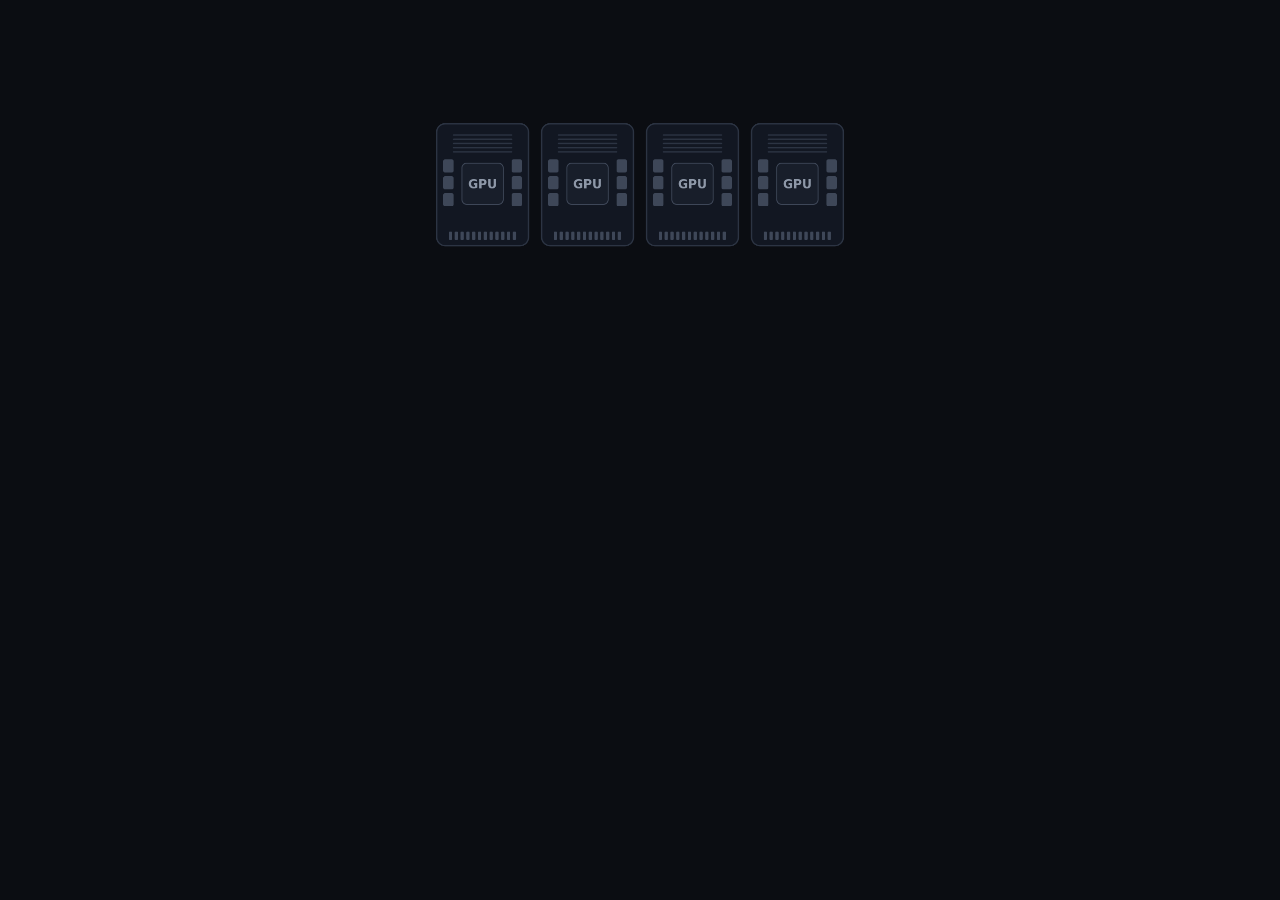
==== shorts/s01/anim/index.html @ 780948a7 "Short 01 anim: seekable canvas timeline, scenes.json, hook and MoE scenes Single self-contained inde" ====
<!DOCTYPE html>
<html lang="en">
<head>
<meta charset="utf-8">
<meta name="viewport" content="width=device-width, initial-scale=1">
<title>Short 01 · Decode is a memory problem</title>
<style>
  html, body { margin: 0; padding: 0; width: 100%; height: 100%; overflow: hidden; background: #0b0d12; }
  body { display: flex; align-items: center; justify-content: center; }
  canvas { display: block; width: min(100vw, calc(100vh * 9 / 16)); height: min(100vh, calc(100vw * 16 / 9)); cursor: pointer; }
</style>
</head>
<body>
<canvas id="stage" width="1080" height="1920"></canvas>
<script>
/*
  Short 01: Why LLM decoding is bound by memory bandwidth.
  1080x1920, 30 fps, 175 s. Every figure on screen comes from shorts/s01/script.en.md.

  Deterministic, seekable timeline. window.__seek(t) (alias window.renderAt) draws the exact frame
  for time t in seconds; window.__duration (alias window.DURATION) is the length. Nothing depends
  on the wall clock, there are no timers and no CSS animation; randomness is seeded.
  Paused by default. Preview: click or Space = play/pause, Left/Right = -/+1 s (Shift: 5 s),
  Home/End. URL: ?t=42 opens at 42 s, ?autoplay plays on load.
  The bottom 380 px (y >= 1540) are never drawn: they are reserved for burned-in subtitles.
*/
(() => {
'use strict';

// ---------- Canvas, palette, type ----------
const W = 1080, H = 1920;
const SAFE_BOTTOM = H - 380;          // y >= 1540 stays empty
const DURATION = 175;                 // 2:55
const FPS = 30;
const EXIT = 0.35;                    // scene exit fade, seconds

const C = {
  bg: '#0b0d12',
  panel: '#121722',
  panel2: '#181e2a',
  tile: '#242b38',
  line: '#2c3443',
  dim: '#3e4758',
  muted: '#8e98a8',
  text: '#f2f4f7',
  accent: '#ffb020',
};
const FONT = 'Inter, "SF Pro Display", "SF Pro Text", system-ui, -apple-system, "Segoe UI", Roboto, ' +
  '"Helvetica Neue", Arial, "Liberation Sans", "DejaVu Sans", sans-serif';

const canvas = document.getElementById('stage');
const ctx = canvas.getContext('2d');
let SA = 1;                           // scene alpha (exit fade), multiplied into every draw

// ---------- Timing ----------
const clamp01 = x => (x < 0 ? 0 : x > 1 ? 1 : x);
const lerp = (a, b, k) => a + (b - a) * k;
const frac = x => x - Math.floor(x);
const E = {
  lin: k => k,
  out: k => 1 - Math.pow(1 - k, 3),
  inOut: k => (k < 0.5 ? 4 * k * k * k : 1 - Math.pow(-2 * k + 2, 3) / 2),
};
// Eased progress through the window [t0, t0 + d].
const P = (t, t0, d = 0.5, e = E.out) => e(clamp01((t - t0) / d));
// On at t0, off at t1.
const pulse = (t, t0, t1, d = 0.4) => P(t, t0, d) * (1 - P(t, t1, d));

// ---------- Seeded randomness ----------
function mulberry32(a) {
  return () => {
    a = (a + 0x6d2b79f5) | 0;
    let t = Math.imul(a ^ (a >>> 15), 1 | a);
    t = (t + Math.imul(t ^ (t >>> 7), 61 | t)) ^ t;
    return ((t ^ (t >>> 14)) >>> 0) / 4294967296;
  };
}
function hash01(a, b) {
  let x = (Math.imul(a, 374761393) + Math.imul(b, 668265263)) | 0;
  x = Math.imul(x ^ (x >>> 13), 1274126177);
  x ^= x >>> 16;
  return (x >>> 0) / 4294967296;
}
function pickDistinct(rnd, n, k) {
  const s = new Set();
  while (s.size < k) s.add(Math.floor(rnd() * n));
  return s;
}

// ---------- Colour ----------
const rgbCache = {};
function rgb(hex) {
  if (!rgbCache[hex]) {
    const n = parseInt(hex.slice(1), 16);
    rgbCache[hex] = [(n >> 16) & 255, (n >> 8) & 255, n & 255];
  }
  return rgbCache[hex];
}
function mix(a, b, k) {
  if (k <= 0) return a;
  if (k >= 1) return b;
  const A = rgb(a), B = rgb(b);
  return `rgb(${Math.round(A[0] + (B[0] - A[0]) * k)},${Math.round(A[1] + (B[1] - A[1]) * k)},` +
    `${Math.round(A[2] + (B[2] - A[2]) * k)})`;
}

// ---------- Drawing helpers ----------
function alpha(a) { ctx.globalAlpha = clamp01(a) * SA; }
function setFont(size, weight) { ctx.font = `${weight} ${size}px ${FONT}`; }
function rrPath(x, y, w, h, r) {
  r = Math.max(0, Math.min(r, w / 2, h / 2));
  ctx.beginPath();
  ctx.moveTo(x + r, y);
  ctx.arcTo(x + w, y, x + w, y + h, r);
  ctx.arcTo(x + w, y + h, x, y + h, r);
  ctx.arcTo(x, y + h, x, y, r);
  ctx.arcTo(x, y, x + w, y, r);
  ctx.closePath();
}
function fillRR(x, y, w, h, r, color, a = 1) {
  if (a <= 0 || w <= 0 || h <= 0) return;
  alpha(a); ctx.fillStyle = color; rrPath(x, y, w, h, r); ctx.fill();
}
function strokeRR(x, y, w, h, r, color, lw = 2, a = 1, dash) {
  if (a <= 0) return;
  alpha(a); ctx.strokeStyle = color; ctx.lineWidth = lw;
  if (dash) ctx.setLineDash(dash);
  rrPath(x, y, w, h, r); ctx.stroke();
  if (dash) ctx.setLineDash([]);
}
function seg(x0, y0, x1, y1, color, lw = 2, a = 1, dash, dashOffset = 0) {
  if (a <= 0) return;
  alpha(a); ctx.strokeStyle = color; ctx.lineWidth = lw; ctx.lineCap = 'round';
  if (dash) { ctx.setLineDash(dash); ctx.lineDashOffset = dashOffset; }
  ctx.beginPath(); ctx.moveTo(x0, y0); ctx.lineTo(x1, y1); ctx.stroke();
  if (dash) { ctx.setLineDash([]); ctx.lineDashOffset = 0; }
  ctx.lineCap = 'butt';
}
function bez(p0, p1, p2, p3, u) {
  const v = 1 - u;
  const a = v * v * v, b = 3 * v * v * u, c = 3 * v * u * u, d = u * u * u;
  return [a * p0[0] + b * p1[0] + c * p2[0] + d * p3[0], a * p0[1] + b * p1[1] + c * p2[1] + d * p3[1]];
}
// Stroke a cubic Bezier from u = 0 to u = upto.
function strokeBez(p0, p1, p2, p3, upto, color, lw, a, dash, dashOffset = 0) {
  if (upto <= 0 || a <= 0) return;
  alpha(a); ctx.strokeStyle = color; ctx.lineWidth = lw; ctx.lineCap = 'round';
  if (dash) { ctx.setLineDash(dash); ctx.lineDashOffset = dashOffset; }
  ctx.beginPath();
  for (let i = 0; i <= 48; i++) {
    const p = bez(p0, p1, p2, p3, upto * i / 48);
    if (i) ctx.lineTo(p[0], p[1]); else ctx.moveTo(p[0], p[1]);
  }
  ctx.stroke();
  if (dash) { ctx.setLineDash([]); ctx.lineDashOffset = 0; }
  ctx.lineCap = 'butt';
}

const hasLS = 'letterSpacing' in ctx;
// One-style text; shrinks to maxW when needed. Returns the drawn width.
function text(s, x, y, o = {}) {
  const a = o.a == null ? 1 : o.a;
  const size = o.size || 48, weight = o.weight || 600;
  if (hasLS && o.ls) ctx.letterSpacing = o.ls + 'px';
  setFont(size, weight);
  let w = ctx.measureText(s).width;
  if (o.maxW && w > o.maxW) { setFont(size * o.maxW / w, weight); w = o.maxW; }
  if (a > 0) {
    alpha(a);
    ctx.fillStyle = o.color || C.text;
    ctx.textAlign = o.align || 'center';
    ctx.textBaseline = 'alphabetic';
    ctx.fillText(s, x, y);
  }
  if (hasLS && o.ls) ctx.letterSpacing = '0px';
  return w;
}
// A line made of parts [{s, color, weight, a, pill}]. It is laid out at its full width, so
// nothing shifts while the parts appear one at a time.
function rich(parts, x, y, o = {}) {
  const size = o.size || 52, baseW = o.weight || 600, rise = o.rise == null ? 14 : o.rise;
  const ws = parts.map(p => { setFont(size, p.weight || baseW); return ctx.measureText(p.s).width; });
  const total = ws.reduce((s, w) => s + w, 0);
  const k = o.maxW && total > o.maxW ? o.maxW / total : 1;
  const fs = size * k, tw = total * k;
  let cx = o.align === 'left' ? x : o.align === 'right' ? x - tw : x - tw / 2;
  const x0 = cx, boxes = [];
  ctx.textAlign = 'left'; ctx.textBaseline = 'alphabetic';
  parts.forEach((p, i) => {
    const w = ws[i] * k, a = p.a == null ? 1 : p.a;
    boxes.push({ x: cx, w });
    if (a > 0) {
      const dy = (1 - a) * rise;
      let color = p.color || C.text;
      if (p.pill > 0) {
        const px = fs * 0.24;
        fillRR(cx - px, y + dy - fs * 0.86, w + 2 * px, fs * 1.1, fs * 0.22, C.accent, a * p.pill);
        color = mix(color, C.bg, p.pill);
      }
      setFont(fs, p.weight || baseW);
      alpha(a); ctx.fillStyle = color;
      ctx.fillText(p.s, cx, y + dy);
    }
    cx += w;
  });
  return { x0, w: tw, fs, boxes };
}
function wrap(s, size, weight, maxW) {
  setFont(size, weight);
  const out = [];
  let cur = '';
  for (const word of s.split(' ')) {
    const test = cur ? cur + ' ' + word : word;
    if (cur && ctx.measureText(test).width > maxW) { out.push(cur); cur = word; } else cur = test;
  }
  if (cur) out.push(cur);
  return out;
}
// Scene label, top left.
function kicker(label, t) {
  const a = P(t, 0.05, 0.45);
  fillRR(96, 140, 8, 38, 3, C.accent, a);
  text(label.toUpperCase(), 124, 172, { size: 32, weight: 700, color: C.muted, align: 'left', ls: 4, a });
}

// =====================================================================================
// Scene 1 - Hook (0-8 s)
// =====================================================================================
function gpuCard(x, y, w, h, lit) {
  fillRR(x, y, w, h, 18, C.panel);
  strokeRR(x, y, w, h, 18, C.line, 3);
  for (let j = 0; j < 5; j++) seg(x + 36, y + 24 + j * 9, x + w - 36, y + 24 + j * 9, C.line, 3);
  const dx = x + w / 2 - 44, dy = y + 84;
  fillRR(dx, dy, 88, 88, 10, C.panel2);
  strokeRR(dx, dy, 88, 88, 10, C.dim, 2);
  text('GPU', x + w / 2, dy + 54, { size: 26, weight: 700, color: C.muted });
  for (let j = 0; j < 3; j++) {
    const k = clamp01(lit * 1.6 - j * 0.3);
    fillRR(dx - 40, dy - 8 + j * 36, 22, 28, 4, mix(C.dim, C.accent, k));
    fillRR(dx + 106, dy - 8 + j * 36, 22, 28, 4, mix(C.dim, C.accent, k));
  }
  for (let j = 0; j < 12; j++) fillRR(x + 26 + j * 12.4, y + h - 30, 7, 18, 2, C.dim);
}

function sHook(t) {
  const cw = 196, ch = 260, gap = 28, x0 = (W - (4 * cw + 3 * gap)) / 2, y0 = 236;
  const mid = [];
  for (let i = 0; i < 4; i++) {
    const x = x0 + i * (cw + gap);
    gpuCard(x, y0 + (1 - P(t, i * 0.05, 0.7)) * 28, cw, ch, P(t, 0.3 + i * 0.12, 0.6));
    mid.push(x + cw / 2);
  }
  // Four memory streams merge into one number.
  const draw = P(t, 1.0, 0.8, E.inOut), flow = P(t, 1.7, 0.5);
  for (let i = 0; i < 4; i++) {
    const p0 = [mid[i], y0 + ch + 10], p3 = [540 + (i - 1.5) * 46, 640];
    const p1 = [p0[0], p0[1] + 80], p2 = [p3[0], p3[1] - 70];
    strokeBez(p0, p1, p2, p3, draw, C.accent, 4, 0.3);
    strokeBez(p0, p1, p2, p3, 1, C.accent, 4, flow * 0.95, [8, 16], -t * 70);
  }
  const b = P(t, 1.3, 0.6);
  text('2,560 GB/s', 540, 790 + (1 - b) * 26, { size: 150, weight: 800, color: C.accent, maxW: 920, a: b });

  // A funnel: a lot goes in, little comes out.
  const f = P(t, 3.0, 0.7, E.inOut);
  if (f > 0) {
    ctx.save();
    ctx.beginPath(); ctx.rect(0, 846, W, 170 * f); ctx.clip();
    const g = ctx.createLinearGradient(0, 850, 0, 990);
    g.addColorStop(0, 'rgba(255,176,32,0.20)');
    g.addColorStop(1, 'rgba(255,176,32,0.04)');
    alpha(1); ctx.fillStyle = g;
    ctx.beginPath();
    ctx.moveTo(280, 850); ctx.lineTo(800, 850); ctx.lineTo(562, 988); ctx.lineTo(518, 988); ctx.closePath();
    ctx.fill();
    seg(280, 850, 518, 988, C.dim, 3);
    seg(800, 850, 562, 988, C.dim, 3);
    for (let i = 0; i < 4; i++) seg(340 + i * 133, 856, 540, 990, C.accent, 3, 0.7, [6, 14], -t * 50);
    seg(540, 990, 540, 1016, C.accent, 3, 0.8);
    ctx.restore();
  }
  const c = P(t, 3.3, 0.6);
  text('40 tok/s', 540, 1132 + (1 - c) * 26, { size: 130, weight: 800, maxW: 900, a: c });
  const q = P(t, 4.5, 0.55);
  if (q > 0) {
    ctx.save();
    ctx.translate(540, 1452);
    const s = 0.88 + 0.12 * q;
    ctx.scale(s, s);
    text('?', 0, 0, { size: 320, weight: 800, color: C.accent, a: q });
    ctx.restore();
  }
}

// =====================================================================================
// Scene 1b - Mixture of experts (8-20 s)
// =====================================================================================
const MOE = (() => {
  const rnd = mulberry32(20261029);
  const times = [2.2, 4.8, 7.4, 10.0];           // a new token is routed at each of these
  return { times, sets: times.map(() => pickDistinct(rnd, 896, 16)) };
})();

function moeOn(t, i) {
  let on = 0;
  for (let k = 0; k < MOE.times.length; k++) {
    if (!MOE.sets[k].has(i)) continue;
    const next = MOE.times[k + 1];
    on = Math.max(on, P(t, MOE.times[k], 0.3) * (next == null ? 1 : 1 - P(t, next, 0.3)));
  }
  return on;
}

function sMoE(t) {
  kicker('Mixture of experts', t);
  rich([
    { s: '2.8T total', a: P(t, 0.4, 0.5) },
    { s: '  →  ', color: C.muted, a: P(t, 2.2, 0.4) },
    { s: '104B active per token', color: C.accent, a: P(t, 2.3, 0.5) },
  ], 540, 254, { size: 56, weight: 700, maxW: 920 });

  // 896 routed experts, 32 x 28.
  const cols = 32, tile = 22, pitch = 27, gx = (W - (cols * pitch - 5)) / 2, gy = 300;
  const dim = P(t, 2.2, 0.4);
  for (let i = 0; i < 896; i++) {
    const c = i % cols, r = (i / cols) | 0;
    const ap = P(t, 0.1 + (c + r) * 0.011, 0.3);
    if (ap <= 0) continue;
    const on = moeOn(t, i);
    fillRR(gx + c * pitch, gy + r * pitch, tile, tile, 4, mix(C.tile, C.accent, on), ap * (1 - 0.5 * dim * (1 - on)));
  }

  // Legend: 16 routed experts light up, plus 2 shared experts that every token uses.
  const la = P(t, 2.8, 0.5);
  if (la > 0) {
    setFont(36, 600);
    const s1 = '16 of 896 experts', s2 = '+ 2 shared';
    const w1 = ctx.measureText(s1).width, w2 = ctx.measureText(s2).width;
    const total = 26 + 14 + w1 + 56 + 26 + 8 + 26 + 14 + w2;
    let x = 540 - total / 2;
    const y = 1110;
    fillRR(x, y - 26, 26, 26, 5, C.accent, la); x += 40;
    text(s1, x, y, { size: 36, weight: 600, align: 'left', a: la }); x += w1 + 56;
    fillRR(x, y - 26, 26, 26, 5, C.text, la); x += 34;
    fillRR(x, y - 26, 26, 26, 5, C.text, la); x += 40;
    text(s2, x, y, { size: 36, weight: 600, align: 'left', a: la });
  }

  // Bytes read per token.
  rich([
    { s: '104B active', a: P(t, 5.6, 0.5) },
    { s: ' × ~0.5 byte per weight', a: P(t, 6.2, 0.5) },
    { s: ' (4-bit)', color: C.muted, a: P(t, 6.7, 0.5) },
  ], 540, 1232, { size: 50, weight: 600, maxW: 920 });
  const r52 = P(t, 7.3, 0.6);
  const w52 = text('≈ 52 GB read per token', 540, 1334 + (1 - r52) * 20,
    { size: 74, weight: 800, color: C.accent, maxW: 920, a: r52 });
  const u = P(t, 9.8, 0.7, E.inOut);
  if (u > 0) fillRR(540 - w52 / 2, 1354, w52 * u, 5, 2.5, C.accent, 1);
  const na = P(t, 8.8, 0.5);
  wrap('(lower bound; parts kept in higher precision push it up)', 36, 500, 900).forEach((ln, i) => {
    text(ln, 540, 1418 + i * 48, { size: 36, weight: 500, color: C.muted, a: na });
  });
}

// =====================================================================================
// Scenes not built yet: title card only.
// =====================================================================================
function placeholder(title) {
  return t => {
    kicker(title, t);
    text(title, 540, 760, { size: 64, weight: 700, maxW: 920, a: P(t, 0.1, 0.5) });
  };
}

// =====================================================================================
// Timeline
// =====================================================================================
const SCENES = [
  { id: '1', title: 'Hook', start: 0, end: 8, draw: sHook },
  { id: '1b', title: 'Mixture of experts', start: 8, end: 20, draw: sMoE },
  { id: '2', title: 'The path of a weight', start: 20, end: 40, draw: placeholder('The path of a weight') },
  { id: '3', title: 'The mechanism', start: 40, end: 80, draw: placeholder('The mechanism') },
  { id: '4', title: 'The red kimi budget', start: 80, end: 125, draw: placeholder('The red kimi budget') },
  { id: '5', title: 'Why 16 drives in 4 groups', start: 125, end: 162, draw: placeholder('Why 16 drives in 4 groups') },
  { id: '5b', title: 'Recall question', start: 162, end: 165, draw: placeholder('Recall question') },
  { id: '6', title: 'Takeaway', start: 165, end: 175, draw: placeholder('Takeaway') },
];

let current = 0;
function renderAt(t) {
  t = Math.min(DURATION, Math.max(0, Number(t) || 0));
  current = t;
  ctx.setTransform(1, 0, 0, 1, 0, 0);
  ctx.globalAlpha = 1;
  ctx.fillStyle = C.bg;
  ctx.fillRect(0, 0, W, H);
  let i = SCENES.length - 1;
  while (i > 0 && t < SCENES[i].start) i--;
  const s = SCENES[i], lt = t - s.start, d = s.end - s.start;
  SA = i === SCENES.length - 1 ? 1 : 1 - P(lt, d - EXIT, EXIT, E.inOut);
  ctx.save();
  ctx.beginPath(); ctx.rect(0, 0, W, SAFE_BOTTOM); ctx.clip();
  s.draw(lt, d);
  ctx.restore();
  SA = 1;
  return t;
}

// ---------- Public API ----------
window.__duration = DURATION;
window.DURATION = DURATION;
window.__fps = FPS;
window.__scenes = SCENES.map(({ id, title, start, end }) => ({ id, title, start, end }));
window.__seek = renderAt;
window.renderAt = renderAt;

// ---------- Preview playback (only ever calls __seek) ----------
let playing = false, playFrom = 0, wall0 = null;
function tick(now) {
  if (!playing) return;
  if (wall0 == null) wall0 = now;
  const t = playFrom + (now - wall0) / 1000;
  window.__seek(Math.min(t, DURATION));
  if (t >= DURATION) { playing = false; return; }
  requestAnimationFrame(tick);
}
function play() {
  if (playing) return;
  playFrom = current >= DURATION ? 0 : current;
  wall0 = null;
  playing = true;
  requestAnimationFrame(tick);
}
function pause() { playing = false; }
function toggle() { if (playing) pause(); else play(); }
function nudge(dt) { pause(); window.__seek(current + dt); }
canvas.addEventListener('click', toggle);
window.addEventListener('keydown', e => {
  if (e.code === 'Space' || e.key === 'k') { e.preventDefault(); toggle(); }
  else if (e.key === 'ArrowRight') nudge(e.shiftKey ? 5 : 1);
  else if (e.key === 'ArrowLeft') nudge(e.shiftKey ? -5 : -1);
  else if (e.key === 'Home') nudge(-DURATION);
  else if (e.key === 'End') nudge(DURATION);
});

const params = new URLSearchParams(location.search);
renderAt(parseFloat(params.get('t')) || 0);
window.__ready = true;
if (params.has('autoplay') || location.hash === '#play') play();
})();
</script>
</body>
</html>
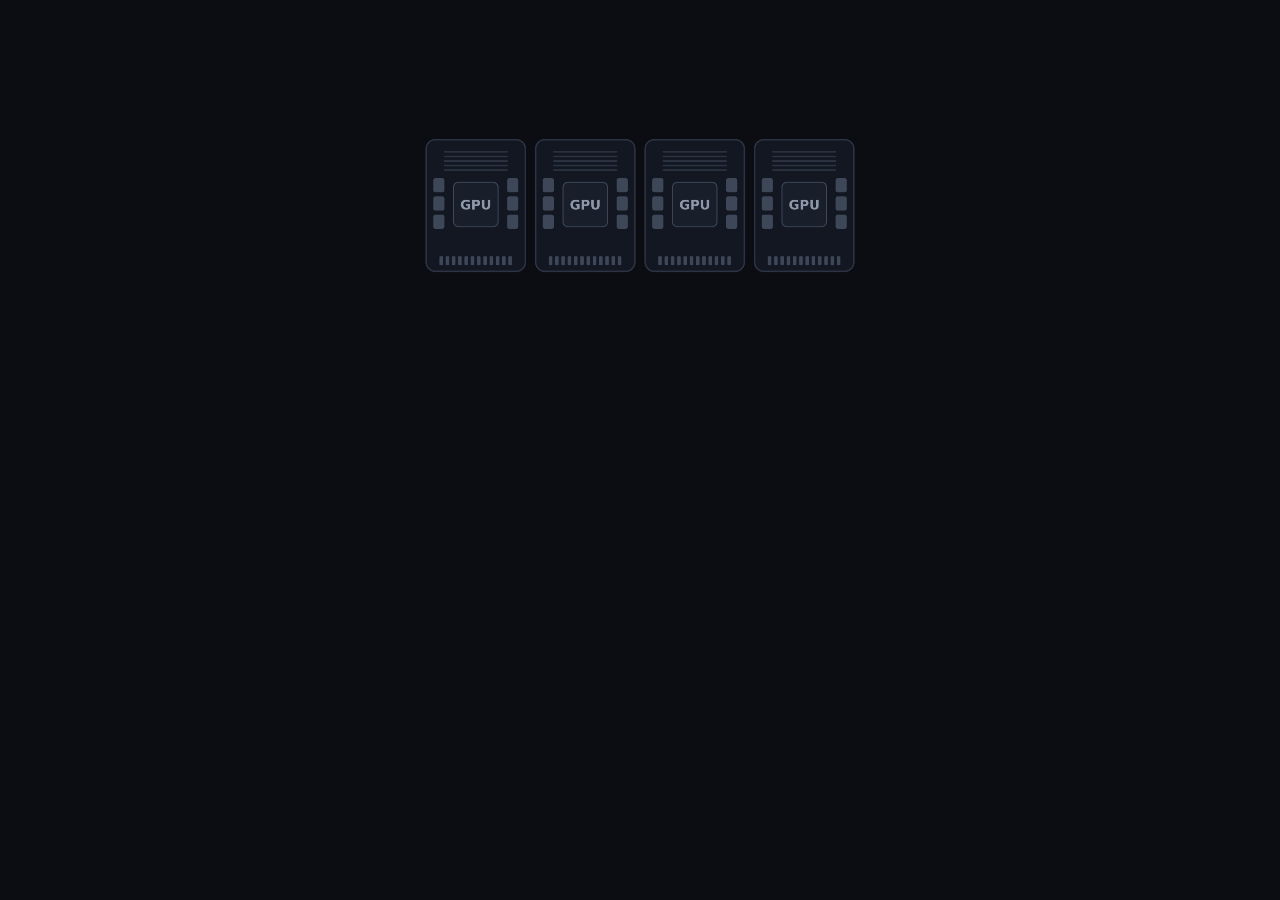
==== commit 5065f3c4: "Short 01 anim: scenes 2 (path of a weight) and 3 (mechanism) Scene 2 lights NVMe, host RAM, PCIe, VR" ====
--- a/shorts/s01/anim/index.html
+++ b/shorts/s01/anim/index.html
@@ -214,7 +214,16 @@
     if (cur && ctx.measureText(test).width > maxW) { out.push(cur); cur = word; } else cur = test;
   }
   if (cur) out.push(cur);
-  return out;
+  if (out.length !== 2) return out;
+  // Two lines: split where the longer line is shortest, so no word is left alone.
+  const words = s.split(' ');
+  let best = out, bestW = Infinity;
+  for (let i = 1; i < words.length; i++) {
+    const a = words.slice(0, i).join(' '), b = words.slice(i).join(' ');
+    const w = Math.max(ctx.measureText(a).width, ctx.measureText(b).width);
+    if (w <= maxW && w < bestW) { best = [a, b]; bestW = w; }
+  }
+  return best;
 }
 // Scene label, top left.
 function kicker(label, t) {
@@ -243,51 +252,57 @@
 }
 
 function sHook(t) {
-  const cw = 196, ch = 260, gap = 28, x0 = (W - (4 * cw + 3 * gap)) / 2, y0 = 236;
+  // Cards are drawn at 196x260 and scaled up.
+  const k = 1.08, cw = 196 * k, ch = 260 * k, gap = 22, x0 = (W - (4 * cw + 3 * gap)) / 2, y0 = 270;
   const mid = [];
   for (let i = 0; i < 4; i++) {
     const x = x0 + i * (cw + gap);
-    gpuCard(x, y0 + (1 - P(t, i * 0.05, 0.7)) * 28, cw, ch, P(t, 0.3 + i * 0.12, 0.6));
+    ctx.save();
+    ctx.translate(x, y0 + (1 - P(t, i * 0.05, 0.7)) * 28);
+    ctx.scale(k, k);
+    gpuCard(0, 0, 196, 260, P(t, 0.3 + i * 0.12, 0.6));
+    ctx.restore();
     mid.push(x + cw / 2);
   }
   // Four memory streams merge into one number.
   const draw = P(t, 1.0, 0.8, E.inOut), flow = P(t, 1.7, 0.5);
   for (let i = 0; i < 4; i++) {
-    const p0 = [mid[i], y0 + ch + 10], p3 = [540 + (i - 1.5) * 46, 640];
-    const p1 = [p0[0], p0[1] + 80], p2 = [p3[0], p3[1] - 70];
+    const p0 = [mid[i], y0 + ch + 10], p3 = [540 + (i - 1.5) * 46, 680];
+    const p1 = [p0[0], p0[1] + 70], p2 = [p3[0], p3[1] - 60];
     strokeBez(p0, p1, p2, p3, draw, C.accent, 4, 0.3);
     strokeBez(p0, p1, p2, p3, 1, C.accent, 4, flow * 0.95, [8, 16], -t * 70);
   }
   const b = P(t, 1.3, 0.6);
-  text('2,560 GB/s', 540, 790 + (1 - b) * 26, { size: 150, weight: 800, color: C.accent, maxW: 920, a: b });
+  text('2,560 GB/s', 540, 832 + (1 - b) * 26, { size: 150, weight: 800, color: C.accent, maxW: 920, a: b });
 
   // A funnel: a lot goes in, little comes out.
   const f = P(t, 3.0, 0.7, E.inOut);
   if (f > 0) {
+    const top = 888, neck = 1022;
     ctx.save();
-    ctx.beginPath(); ctx.rect(0, 846, W, 170 * f); ctx.clip();
-    const g = ctx.createLinearGradient(0, 850, 0, 990);
+    ctx.beginPath(); ctx.rect(0, top - 4, W, (neck - top + 32) * f); ctx.clip();
+    const g = ctx.createLinearGradient(0, top, 0, neck);
     g.addColorStop(0, 'rgba(255,176,32,0.20)');
     g.addColorStop(1, 'rgba(255,176,32,0.04)');
     alpha(1); ctx.fillStyle = g;
     ctx.beginPath();
-    ctx.moveTo(280, 850); ctx.lineTo(800, 850); ctx.lineTo(562, 988); ctx.lineTo(518, 988); ctx.closePath();
+    ctx.moveTo(280, top); ctx.lineTo(800, top); ctx.lineTo(562, neck); ctx.lineTo(518, neck); ctx.closePath();
     ctx.fill();
-    seg(280, 850, 518, 988, C.dim, 3);
-    seg(800, 850, 562, 988, C.dim, 3);
-    for (let i = 0; i < 4; i++) seg(340 + i * 133, 856, 540, 990, C.accent, 3, 0.7, [6, 14], -t * 50);
-    seg(540, 990, 540, 1016, C.accent, 3, 0.8);
+    seg(280, top, 518, neck, C.dim, 3);
+    seg(800, top, 562, neck, C.dim, 3);
+    for (let i = 0; i < 4; i++) seg(340 + i * 133, top + 6, 540, neck + 2, C.accent, 3, 0.7, [6, 14], -t * 50);
+    seg(540, neck + 2, 540, neck + 26, C.accent, 3, 0.8);
     ctx.restore();
   }
   const c = P(t, 3.3, 0.6);
-  text('40 tok/s', 540, 1132 + (1 - c) * 26, { size: 130, weight: 800, maxW: 900, a: c });
+  text('40 tok/s', 540, 1168 + (1 - c) * 26, { size: 130, weight: 800, maxW: 900, a: c });
   const q = P(t, 4.5, 0.55);
   if (q > 0) {
     ctx.save();
-    ctx.translate(540, 1452);
+    ctx.translate(540, 1468);
     const s = 0.88 + 0.12 * q;
     ctx.scale(s, s);
-    text('?', 0, 0, { size: 320, weight: 800, color: C.accent, a: q });
+    text('?', 0, 0, { size: 310, weight: 800, color: C.accent, a: q });
     ctx.restore();
   }
 }
@@ -327,7 +342,9 @@
     const ap = P(t, 0.1 + (c + r) * 0.011, 0.3);
     if (ap <= 0) continue;
     const on = moeOn(t, i);
+    if (on > 0) { ctx.shadowColor = C.accent; ctx.shadowBlur = 14 * on; }
     fillRR(gx + c * pitch, gy + r * pitch, tile, tile, 4, mix(C.tile, C.accent, on), ap * (1 - 0.5 * dim * (1 - on)));
+    if (on > 0) ctx.shadowBlur = 0;
   }
 
   // Legend: 16 routed experts light up, plus 2 shared experts that every token uses.
@@ -358,9 +375,266 @@
   const u = P(t, 9.8, 0.7, E.inOut);
   if (u > 0) fillRR(540 - w52 / 2, 1354, w52 * u, 5, 2.5, C.accent, 1);
   const na = P(t, 8.8, 0.5);
-  wrap('(lower bound; parts kept in higher precision push it up)', 36, 500, 900).forEach((ln, i) => {
-    text(ln, 540, 1418 + i * 48, { size: 36, weight: 500, color: C.muted, a: na });
+  wrap('(lower bound; parts kept in higher precision push it up)', 38, 500, 900).forEach((ln, i) => {
+    text(ln, 540, 1420 + i * 50, { size: 38, weight: 500, color: C.muted, a: na });
   });
+}
+
+// =====================================================================================
+// Scene 2 - The path of a weight (20-40 s)
+// =====================================================================================
+function iconNVMe(cx, cy, col, a) {
+  strokeRR(cx - 80, cy - 24, 160, 48, 8, col, 3, a);
+  for (let j = 0; j < 3; j++) fillRR(cx - 64 + j * 40, cy - 13, 30, 26, 4, col, a);
+  for (let j = 0; j < 4; j++) fillRR(cx + 64, cy - 15 + j * 8, 9, 4, 1, col, a);
+}
+function iconRAM(cx, cy, col, a) {
+  strokeRR(cx - 84, cy - 30, 168, 50, 5, col, 3, a);
+  for (let j = 0; j < 8; j++) fillRR(cx - 75 + j * 19.5, cy - 22, 14, 24, 2, col, a);
+  for (let j = 0; j < 20; j++) fillRR(cx - 78 + j * 8.1, cy + 24, 4, 9, 1, col, a);
+}
+function iconPCIe(cx, cy, col, a) {
+  for (let j = 0; j < 16; j++) seg(cx - 75 + j * 10, cy - 28, cx - 75 + j * 10, cy + 28, col, 3, a);
+}
+function iconVRAM(cx, cy, col, a) {
+  for (let r = 0; r < 2; r++) for (let j = 0; j < 4; j++) fillRR(cx - 78 + j * 40, cy - 29 + r * 32, 34, 26, 4, col, a);
+}
+function iconCores(cx, cy, col, a) {
+  for (let r = 0; r < 3; r++) for (let j = 0; j < 8; j++) fillRR(cx - 78 + j * 20, cy - 28 + r * 20, 16, 16, 3, col, a);
+}
+
+const PATH = {
+  x: 170, w: 740, h: 136, spine: 290,
+  ys: [262, 508, 754, 1000, 1246],
+  labels: ['NVMe', 'host RAM', 'PCIe', 'GPU memory (VRAM)', 'compute cores'],
+  icons: [iconNVMe, iconRAM, iconPCIe, iconVRAM, iconCores],
+  arrive: [0.5, 3.2, 4.6, 6.2, 8.6],   // when the weight reaches each element
+  hopW: [6, 14, 14, 46],               // pipe widths once "every hop has its own speed"
+  hopV: [34, 80, 80, 260],             // flow speeds, px/s, until the slowest hop sets the pace
+};
+
+// Distance covered at time t by a speed that is v0, ramps linearly to v1 over [t1, t2], then stays.
+function travel(t, v0, v1, t1, t2) {
+  if (t <= t1) return v0 * t;
+  const u = Math.min(t, t2) - t1;
+  let d = v0 * t1 + v0 * u + 0.5 * (v1 - v0) / (t2 - t1) * u * u;
+  if (t > t2) d += v1 * (t - t2);
+  return d;
+}
+
+function pathLit(t, i) {
+  const on = P(t, PATH.arrive[i] - 0.15, 0.35);
+  const next = i < 4 ? P(t, PATH.arrive[i + 1] - 0.15, 0.5) : 0;
+  return on * (1 - 0.6 * next);
+}
+
+function pathBox(i, lv, a) {
+  const x = PATH.x, y = PATH.ys[i], w = PATH.w, h = PATH.h;
+  fillRR(x, y, w, h, 22, C.panel, a);
+  fillRR(x, y, w, h, 22, C.accent, a * 0.10 * lv);
+  strokeRR(x, y, w, h, 22, mix(C.line, C.accent, lv), 3, a);
+  PATH.icons[i](PATH.spine, y + h / 2, mix(C.dim, C.accent, lv), a);
+  text(PATH.labels[i], x + 250, y + h / 2 + 17,
+    { size: 48, weight: 600, color: mix(C.muted, C.text, Math.min(1, lv * 1.6)), align: 'left', maxW: w - 280, a });
+}
+
+function sPath(t) {
+  kicker('The path of a weight', t);
+  const gpuFocus = pulse(t, 9.4, 12.9, 0.5);    // "compute only on bytes already in VRAM"
+  const speeds = P(t, 12.9, 0.9, E.inOut);      // "every hop has its own speed"
+  const slow = P(t, 14.8, 0.5);                 // "the slowest hop sets the pace"
+
+  // The GPU: VRAM and cores.
+  const ga = P(t, 0.7, 0.6);
+  strokeRR(140, 970, 800, 442, 30, mix(C.dim, C.accent, gpuFocus), 3, ga * (0.6 + 0.4 * gpuFocus), [12, 10]);
+  fillRR(834, 952, 84, 36, 10, C.bg, ga);
+  text('GPU', 876, 982, { size: 30, weight: 700, color: mix(C.muted, C.accent, gpuFocus), a: ga });
+
+  // Hops between elements.
+  for (let i = 0; i < 4; i++) {
+    const y0 = PATH.ys[i] + PATH.h, y1 = PATH.ys[i + 1];
+    const w = lerp(10, PATH.hopW[i], speeds);
+    const pa = P(t, 0.3 + i * 0.1, 0.5) * (i < 3 ? 1 - 0.55 * gpuFocus : 1);
+    const lit = i === 3 ? gpuFocus : 0;
+    fillRR(PATH.spine - w / 2, y0, w, y1 - y0, Math.min(w / 2, 6), mix(C.line, C.accent, lit), pa);
+    if (speeds > 0) {
+      // Packets flow at each hop's own speed, then everything slows to the slowest hop.
+      const off = travel(t, PATH.hopV[i], PATH.hopV[0], 16.0, 17.4) % 30;
+      ctx.save();
+      rrPath(PATH.spine - w / 2, y0, w, y1 - y0, 3); ctx.clip();
+      for (let py = y0 - 30 + off; py < y1; py += 30) {
+        fillRR(PATH.spine - w / 2 + 2, py, Math.max(3, w - 4), 10, 3, C.accent, speeds * pa);
+      }
+      ctx.restore();
+    }
+  }
+  if (slow > 0) {
+    const y0 = PATH.ys[0] + PATH.h, y1 = PATH.ys[1];
+    strokeRR(PATH.spine - 13, y0 - 4, 26, y1 - y0 + 8, 9, C.accent, 3, slow);
+    text('slowest hop', PATH.spine + 40, (y0 + y1) / 2 + 13, { size: 40, weight: 700, color: C.accent, align: 'left', a: slow });
+  }
+
+  // Elements, lit in turn as the weight arrives.
+  for (let i = 0; i < 5; i++) {
+    let lv = pathLit(t, i);
+    if (i === 3) lv = Math.max(lv, gpuFocus);
+    lv = lerp(lv, 0.15, speeds);
+    pathBox(i, lv, P(t, 0.1 + i * 0.08, 0.5) * (i <= 2 ? 1 - 0.55 * gpuFocus : 1));
+  }
+
+  // The weight in transit.
+  for (let i = 1; i < 5; i++) {
+    const t1 = PATH.arrive[i], t0 = t1 - 0.55;
+    if (t < t0 || t > t1) continue;
+    const q = E.inOut((t - t0) / 0.55);
+    const y = lerp(PATH.ys[i - 1] + PATH.h / 2, PATH.ys[i] + PATH.h / 2, q);
+    ctx.shadowColor = C.accent; ctx.shadowBlur = 18;
+    fillRR(PATH.spine - 15, y - 15, 30, 30, 7, C.accent, Math.min(1, q * 6, (1 - q) * 6));
+    ctx.shadowBlur = 0;
+  }
+}
+
+// =====================================================================================
+// Scene 3 - The mechanism (40-80 s)
+// =====================================================================================
+const MECH = {
+  sweeps: [2.4, 4.9, 7.4, 12.9, 15.4, 17.9, 20.4, 22.9, 25.4, 27.9, 30.4, 32.9, 35.4],
+  dur: 2.3,                      // one sweep = one token: every active weight streams past once
+  rows: 10, cols: 36,
+};
+function rowGlow(lt, r) {
+  let g = 0;
+  for (const s of MECH.sweeps) {
+    const p = (lt - s) / MECH.dur;
+    if (p < 0 || p > 1.7) continue;
+    const ph = p * MECH.rows - r;
+    if (ph >= 0 && ph < 1) g = 1;
+    else if (ph >= 1) g = Math.max(g, 0.4 * Math.max(0, 1 - (ph - 1) / 6));
+  }
+  return g;
+}
+function streamOn(lt) {
+  let a = 0;
+  for (const s of MECH.sweeps) a = Math.max(a, pulse(lt, s - 0.1, s + MECH.dur - 0.15, 0.2));
+  return a;
+}
+
+// Weights in VRAM stream down to the cores; drawn in a group that later shrinks to the top.
+function mechDiagram(lt, hiStream, hiBlock, idle) {
+  const fa = P(lt, 0.5, 0.6);
+  text('VRAM · active weights', 146, 318, { size: 34, weight: 600, color: C.muted, align: 'left', a: fa });
+  fillRR(126, 332, 828, 266, 18, C.panel, fa);
+  strokeRR(126, 332, 828, 266, 18, mix(C.line, C.accent, hiBlock), 2 + hiBlock * 2, fa);
+  for (let r = 0; r < MECH.rows; r++) {
+    const g = rowGlow(lt, r), ra = P(lt, 0.6 + r * 0.05, 0.4);
+    const col = mix(mix(C.tile, '#4a5468', hiBlock), C.accent, g);
+    for (let c = 0; c < MECH.cols; c++) fillRR(146 + c * 22, 352 + r * 23, 18, 18, 3, col, ra);
+  }
+  const sa = streamOn(lt);
+  for (let j = 0; j < 12; j++) {
+    const ph = frac(lt * 1.7 + j * 0.37);
+    fillRR(172 + j * 66, 612 + ph * 108, 12, 16, 3, C.accent, sa * (1 - ph * 0.5));
+  }
+  if (hiStream > 0) strokeRR(132, 606, 816, 132, 16, C.accent, 3, hiStream);
+  const ca = P(lt, 0.9, 0.6);
+  text('compute cores', 146, 776, { size: 34, weight: 600, color: C.muted, align: 'left', a: ca });
+  const bucket = Math.floor(lt * 12);
+  for (let i = 0; i < 96; i++) {
+    const c = i % 24, r = (i / 24) | 0;
+    const flick = sa > 0.5 && hash01(i, bucket) < 0.09 - 0.045 * idle ? 1 : 0;
+    fillRR(146 + c * 33, 790 + r * 33, 28, 28, 4, mix(C.tile, C.accent, flick), ca * (1 - 0.35 * idle * (1 - flick)));
+  }
+}
+
+function sMech(t) {
+  kicker('The mechanism', t);
+  const lower = 1 - P(t, 26.6, 0.5);          // everything below the diagram leaves for the formula
+  const g = P(t, 26.8, 0.9, E.inOut);         // diagram shrinks to the top
+  const hn = pulse(t, 33.5, 36.5, 0.4);       // highlight numerator
+  const hd = P(t, 36.5, 0.4);                 // highlight denominator
+  const idle = P(t, 20.6, 0.6);
+
+  // One request at a time.
+  const ra = P(t, 0.4, 0.5) * lower;
+  setFont(32, 600);
+  const rw = ctx.measureText('one request at a time').width + 56;
+  strokeRR(540 - rw / 2, 214, rw, 50, 25, C.dim, 2, ra);
+  text('one request at a time', 540, 250, { size: 32, weight: 600, a: ra });
+
+  ctx.save();
+  const s = lerp(1, 0.6, g);
+  ctx.translate(540, lerp(290, 224, g)); ctx.scale(s, s); ctx.translate(-540, -290);
+  mechDiagram(t, hn, hd, idle);
+
+  // One weight read, one multiply-add.
+  if (t > 9.9 && t < 12.9) {
+    const cx0 = 146 + 17 * 22 + 9, cy0 = 352 + 4 * 23 + 9, cx1 = 146 + 12 * 33 + 14, cy1 = 790 + 14;
+    const ring = pulse(t, 10.0, 12.2, 0.3);
+    strokeRR(cx0 - 17, cy0 - 17, 34, 34, 8, C.accent, 3, ring);
+    const q = P(t, 10.4, 0.6, E.inOut);
+    if (q > 0 && q < 1) fillRR(lerp(cx0, cx1, q) - 9, lerp(cy0, cy1, q) - 9, 18, 18, 3, C.accent, 1);
+    const m = pulse(t, 11.0, 12.2, 0.35);
+    if (m > 0) {
+      const z = 28 + 52 * m;
+      ctx.shadowColor = C.accent; ctx.shadowBlur = 20 * m;
+      fillRR(cx1 - z / 2, cy1 - z / 2, z, z, 8, C.accent, 1);
+      ctx.shadowBlur = 0;
+      text('×+', cx1, cy1 + 13 * m, { size: 38 * m + 1, weight: 800, color: C.bg, a: m });
+    }
+  }
+  ctx.restore();
+
+  // New tokens, one per sweep.
+  const ta = P(t, 1.2, 0.5) * lower;
+  text('new tokens', 146, 1104, { size: 34, weight: 600, color: C.muted, align: 'left', a: ta });
+  MECH.sweeps.slice(0, 8).forEach((s0, k) => {
+    const c = P(t, s0 + MECH.dur, 0.3);
+    if (c <= 0) return;
+    const latest = k === 7 || t < MECH.sweeps[k + 1] + MECH.dur ? 1 : 0;
+    fillRR(400 + k * 66, 1070 + (1 - c) * 12, 54, 40, 10, mix(C.text, C.accent, latest), c * lower);
+  });
+
+  // Cores mostly wait.
+  const st = idle * lower;
+  if (st > 0) {
+    fillRR(146, 944, 788, 30, 8, C.panel2, st);
+    ctx.save();
+    rrPath(146, 944, 788, 30, 8); ctx.clip();
+    for (let j = 0; j < 10; j++) fillRR(146 + (((j * 88 - t * 70) % 880) + 880) % 880, 944, 6, 30, 2, C.accent, st);
+    ctx.restore();
+    setFont(34, 600);
+    const w1 = ctx.measureText('math').width, w2 = ctx.measureText('waiting on memory').width;
+    let x = 540 - (22 + 12 + w1 + 48 + 22 + 12 + w2) / 2;
+    fillRR(x, 996, 22, 22, 4, C.accent, st); x += 34;
+    text('math', x, 1018, { size: 34, weight: 600, align: 'left', a: st }); x += w1 + 48;
+    fillRR(x, 996, 22, 22, 4, C.panel2, st); strokeRR(x, 996, 22, 22, 4, C.dim, 2, st); x += 34;
+    text('waiting on memory', x, 1018, { size: 34, weight: 600, align: 'left', a: st });
+  }
+
+  // Labels.
+  text('every token reads all active weights once', 540, 1208, { size: 40, weight: 600, color: C.muted, maxW: 920, a: P(t, 3.4, 0.5) * lower });
+  const lowA = P(t, 16.6, 0.5) * lower;
+  strokeRR(104, 1270, 872, 170, 24, C.accent, 3, lowA);
+  fillRR(132, 1250, 96, 42, 12, C.accent, lowA);
+  text('low', 180, 1281, { size: 30, weight: 800, color: C.bg, a: lowA });
+  text('arithmetic intensity', 540, 1340, { size: 48, weight: 700, a: P(t, 11.0, 0.5) * lower });
+  rich([
+    { s: '≈ 1 multiply-add', color: C.accent, weight: 800, a: P(t, 11.4, 0.5) * lower },
+    { s: ' per weight read', a: P(t, 11.7, 0.5) * lower },
+  ], 540, 1410, { size: 54, weight: 600, maxW: 900 });
+
+  // The ceiling.
+  const f1 = P(t, 27.2, 0.5), f2 = P(t, 27.8, 0.4), f3 = P(t, 28.4, 0.5), f4 = P(t, 29.0, 0.6, E.inOut), f5 = P(t, 29.5, 0.5);
+  text('max tokens/s', 540, 812 + (1 - f1) * 20, { size: 82, weight: 800, maxW: 900, a: f1 });
+  text('=', 540, 904, { size: 66, weight: 700, color: C.muted, a: f2 });
+  const numW = text('memory bandwidth (GB/s)', 540, 1012 + (1 - f3) * 20,
+    { size: 64, weight: 700, color: mix(C.text, C.accent, hn), maxW: 920, a: f3 });
+  setFont(64, 700);
+  const denW = Math.min(920, ctx.measureText('bytes read per token (GB)').width);
+  const bw = (Math.max(numW, denW) + 50) * f4;
+  fillRR(540 - bw / 2, 1046, bw, 6, 3, C.text, f4);
+  text('bytes read per token (GB)', 540, 1134 + (1 - f5) * 20,
+    { size: 64, weight: 700, color: mix(C.text, C.accent, hd), maxW: 920, a: f5 });
 }
 
 // =====================================================================================
@@ -379,8 +653,8 @@
 const SCENES = [
   { id: '1', title: 'Hook', start: 0, end: 8, draw: sHook },
   { id: '1b', title: 'Mixture of experts', start: 8, end: 20, draw: sMoE },
-  { id: '2', title: 'The path of a weight', start: 20, end: 40, draw: placeholder('The path of a weight') },
-  { id: '3', title: 'The mechanism', start: 40, end: 80, draw: placeholder('The mechanism') },
+  { id: '2', title: 'The path of a weight', start: 20, end: 40, draw: sPath },
+  { id: '3', title: 'The mechanism', start: 40, end: 80, draw: sMech },
   { id: '4', title: 'The red kimi budget', start: 80, end: 125, draw: placeholder('The red kimi budget') },
   { id: '5', title: 'Why 16 drives in 4 groups', start: 125, end: 162, draw: placeholder('Why 16 drives in 4 groups') },
   { id: '5b', title: 'Recall question', start: 162, end: 165, draw: placeholder('Recall question') },
